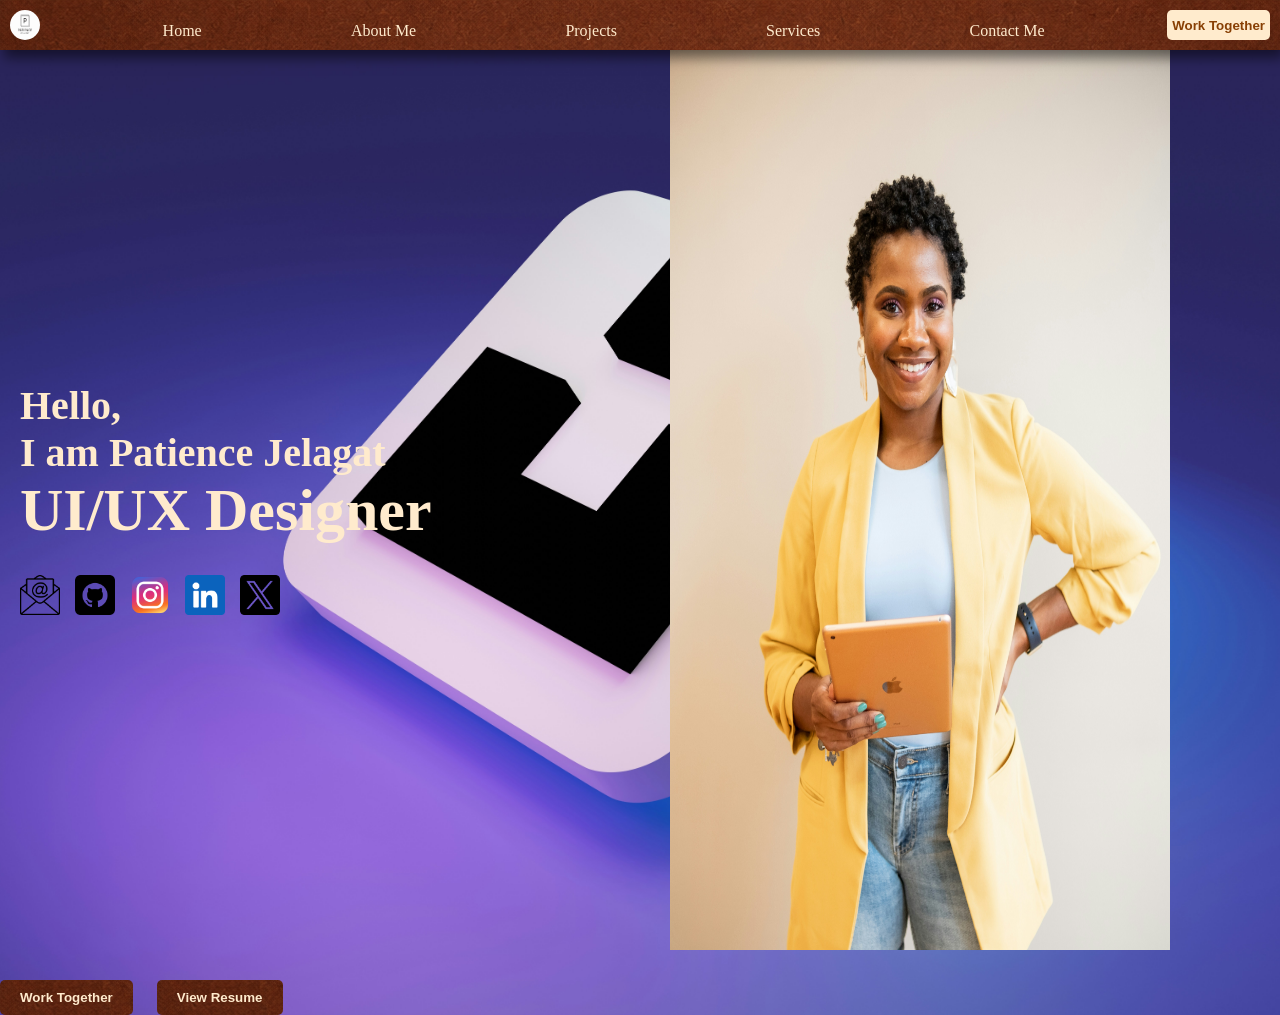
==== index.html @ 7d123daa "A project redo with better structure- you live you learn" ====
<!DOCTYPE html>
<html lang="en">
<head>
    <meta charset="UTF-8">
    <meta name="viewport" content="width=device-width, initial-scale=1.0">
    <title>Digital Creator-Portfolio Template </title>
    <link rel="stylesheet" href="style.css">
    <link rel="icon" href="/git.ignore/images/inspos/logo.png">
</head>
<body>
    
    <div class="container">
<!--Just the nav-bar contents-->
        <nav>

            <img src="/git.ignore/images/inspos/logo.png" alt="">

            <div class="navLinks">
                
                <a href="index.html">Home</a>
                <a href="about.html">About Me</a>
                <a href="projects.html">Projects</a>
                <a href="services.html">Services</a>
                <a href="contact.html">Contact Me</a>
                
            </div>

            <button>Work Together</button>


        </nav>

<!--Contains the Homepage contents-->

        <div class="intro">

            <div class="homeImage">

            <img src="/git.ignore/images/inspos/alex-starnes-PK_t0Lrh7MM-unsplash.jpg" alt="">

            </div>

            <section id="summary">

                <div class="text">
                   <p>Hello,</p>
                   <p>I am <span>Patience Jelagat</span></p>
                   <h1>UI/UX Designer</h1>
                </div>

                <div class="mediaLinks">
                    <a href=""><img src="/git.ignore/images/icons/email.png" alt=""></a>
                    <a href=""><img src="/git.ignore/images/icons/github.png" alt=""></a>
                    <a href=""><img src="/git.ignore/images/icons/instagram (1).png" alt=""></a>
                    <a href=""><img src="/git.ignore/images/icons/linkedin.png" alt=""></a>
                    <a href=""><img src="/git.ignore/images/icons/twitter.png" alt=""></a>
                </div>

            </section>

        </div>
                <div class="buttons">
                    <button>Work Together</button>
                    <button>View Resume</button>
                </div>










    </div>


    <script src="script.js"></script>
</body>
</html>
---- style.css ----
*{
    padding: 0;
    margin: 0;
    box-sizing: border-box;
}
body{
    background: url(/git.ignore/images/inspos/muhammad-asyfaul-_eqdJnXZz1I-unsplash.jpg);
    background-size: cover;
    background-position: center;
}
/* NAV BAR */
nav img{
    height: 30px;
    width: 30px;
    border-radius: 50px;
    font-family: Georgia, 'Times New Roman', Times, serif;
}

nav{
    background: url(/git.ignore/images/inspos/Textured\ brown\ background.png);
    display: flex;
    padding: 10px;
    justify-content: space-between;
    box-shadow: 4px 8px 12px  rgba(0,0,0, 0.5);
    position: sticky;
    top: 0;
    left: 0;
    width: 100%;
    z-index: 1000;
}

.navLinks{
    display: flex;
    justify-content: space-between;
    align-items: end;
    width:70%;
}

.navLinks a{
    text-decoration: none;
    color: blanchedalmond;
    transition: 0.1s;
}

.navLinks a:hover{
    text-decoration: underline;
}

.navLinks a:active{
    opacity: 0.6;
}

nav button{
    padding: 5px;
    border: none;
    border-radius: 5px;
    background-color: blanchedalmond;
    color: rgb(136, 63, 4);
    font-weight: bold;
    transition: 0.2s; 
}

nav button:hover{
    cursor: pointer;
    box-shadow: 3px 6px 10px black;
}

nav button:active{
    opacity: 0.5;
}

/* HOMEPAGE */
.mediaLinks img{
    height: 40px;
    width: 40px;
}

.intro{

   background-size: cover;
   background-position: left;
   display: flex;
   justify-content: center;
   flex-direction: row-reverse;
   min-height: 100vh;
   gap: 40px;
}

.homeImage{
    flex: 1;
}

.homeImage img{
    width: 100%;
    max-width: 500px;
    height: 100%;
    display: block;
    position: center;
}

#summary{
    flex: 1;
    padding-left: 20px;
    display: flex;
    flex-direction: column;
    justify-content: center;
    gap: 30px;

}

.text {
    font-weight: 600;
    font-size: 40px;
    color: blanchedalmond;
}

.mediaLinks{
    display: flex;
    gap: 15px;

}

.mediaLinks img:hover{
    transition: 0.3s;
    filter: drop-shadow(0 0 15px white);
}

.buttons button{
    background: url(/git.ignore/images/inspos/Textured\ brown\ background.png);
    color: blanchedalmond;
    padding: 10px 20px;
    margin-top: 30px;
    margin-right: 20px;
    border: none;
    font-weight: bold;
    border-radius: 5px;
    cursor: pointer;
    transition: 0.3s;
}

.buttons button:hover{
    color: white;
    box-shadow: 3px 6px 9px black;

}

.buttons button:active{
    opacity: 0.5;
}


/*CONTACT FORM*/
#contact{
    background: url(/git.ignore/images/inspos/Textured\ brown\ background.png);
}

#contactNav{
    box-shadow: none;
}

#contact h1{
    margin-bottom: 20px;
    text-align: center;
    color: floralwhite;
}
.options{
    display: flex;
    justify-content: center;
    gap: 60px;
    padding: 10px;
    
}
@media(max-width:500px){
    .options{
        flex-direction: column-reverse;
    }
}
.icons{
    display: flex;
    flex-direction: column;
    gap: 20px;
    color: floralwhite;
}
.icons ul li{
    list-style: none;
    margin: 10px;
    color: black;
}
.icons h2{
    text-decoration: underline;
}
.icons img{
    max-height: 40px;
    max-width: 40px;
    margin-right: 5px;
}
.icons a{
    text-decoration: none;
    color: floralwhite;
    transition: 0.3s;
}
.icons a:hover{
    text-shadow: 4px 6px 12px aliceblue;
    text-decoration: underline;

}
.icons a:active{
    transition: 0.1s;
    color: black;

}
form{
    display: flex;
    flex-direction: column;
    gap: 15px;
    background-color: blanchedalmond;
    padding: 20px;
    border-radius: 3px;
    
}
form input{
    max-width: 300px;
    padding: 8px;
    border: 1px solid black;
}
textarea{
    max-width: 350px;
    min-height: 150px ;
    padding: 5px;
}
#submitBtn{
    max-width: 60px;
    padding: 8px;
    cursor: pointer;
    color: floralwhite;
    background: url(/git.ignore/images/inspos/Textured\ brown\ background.png );
    border: none;
    border-radius: 2px;
    transition: 0.3s;
    align-self: flex-end;
}
#submitBtn:hover{
    box-shadow: 3px 5px 9px black;
}
#submitBtn:active{
    transition: 0.1s;
    opacity: 0.5;
}
input:focus,
textarea:focus{

    outline: none;

    border: 1px solid rgb(181, 92, 92);

    box-shadow: 0 0 10px rgba(181, 92, 92, 0.4);

}


/*
:root{
    --cream: blanchedalmond;
    --white: floralwhite;
    --brown: rgb(136, 63, 4);
}

section{
    padding: 80px 10%;
}

/* ABOUT PAGE CONTAINER */

#about{
    min-height: 100vh;

    background:
    linear-gradient(
        rgba(0,0,0,0.6),
        rgba(0,0,0,0.6)
    ),

    url("/git.ignore/images/inspos/muhammad-asyfaul-_eqdJnXZz1I-unsplash.jpg");

    background-size: cover;
    background-position: center;

}

/* SECTION LAYOUT */

#about section{

    background: rgba(255,255,255,0.08);

    backdrop-filter: blur(10px);

    -webkit-backdrop-filter: blur(10px);

    border: 1px solid rgba(255,255,255,0.15);

    border-radius: 20px;

    padding: 40px;

    box-shadow: 0 8px 25px rgba(0,0,0,0.25);

    transition:
    transform 0.35s ease,
    box-shadow 0.35s ease;

    color: floralwhite;

    flex: 1;
}

/* HOVER EFFECT */

#about section:hover{

    transform: translateY(-12px);

    box-shadow:
    0 15px 35px rgba(0,0,0,0.45);

}

/* ABOUT PAGE LAYOUT */

.aboutSections{
    padding: 40px;

    display: flex;

    gap: 30px;

    align-items: stretch;

    margin-top: 60px;

}

/* HERO SECTION */

.aboutHero{

    display: flex;

    flex-direction: column;

    justify-content: center;
}

.aboutHero h1{

    font-size: 3.5rem;

    margin-bottom: 20px;

    text-align: left;
}

.aboutHero p{

    line-height: 1.8;

    margin-bottom: 20px;

    color: rgba(255,255,255,0.85);
}

/* BUTTONS */

.aboutBtns{

    display: flex;

    gap: 15px;

    flex-wrap: wrap;
}

.aboutBtns button{

    padding: 12px 20px;

    border: none;

    border-radius: 8px;

    cursor: pointer;

    background-color: blanchedalmond;

    color: rgb(136, 63, 4);

    font-weight: bold;

    transition: 0.3s;
}

.aboutBtns button:hover{

    transform: scale(1.05);

    box-shadow: 0 8px 20px rgba(0,0,0,0.4);
}

/* JOURNEY */

.journey h2,
.skillsSection h2{

    margin-bottom: 25px;

    font-size: 2rem;
}

.journey p{

    line-height: 1.8;

    margin-bottom: 15px;

    color: rgba(255,255,255,0.85);
}

/* SKILLS */

.skillsGrid{

    display: grid;

    grid-template-columns:
    repeat(auto-fit,minmax(140px,1fr));

    gap: 20px;
}

.skillCard{

    background: rgba(255,255,255,0.12);

    border: 1px solid rgba(255,255,255,0.15);

    padding: 20px;

    border-radius: 15px;

    text-align: center;

    font-weight: bold;

    transition:
    transform 0.3s ease,
    box-shadow 0.3s ease;

    color: floralwhite;
}

.skillCard:hover{

    transform: translateY(-8px);

    box-shadow:
    0 10px 25px rgba(0,0,0,0.4);

}

/* RESPONSIVE */

@media(max-width:950px){

    .aboutSections{

        flex-direction: column;
    }

    .aboutHero h1{

        font-size: 2.8rem;
    }

}
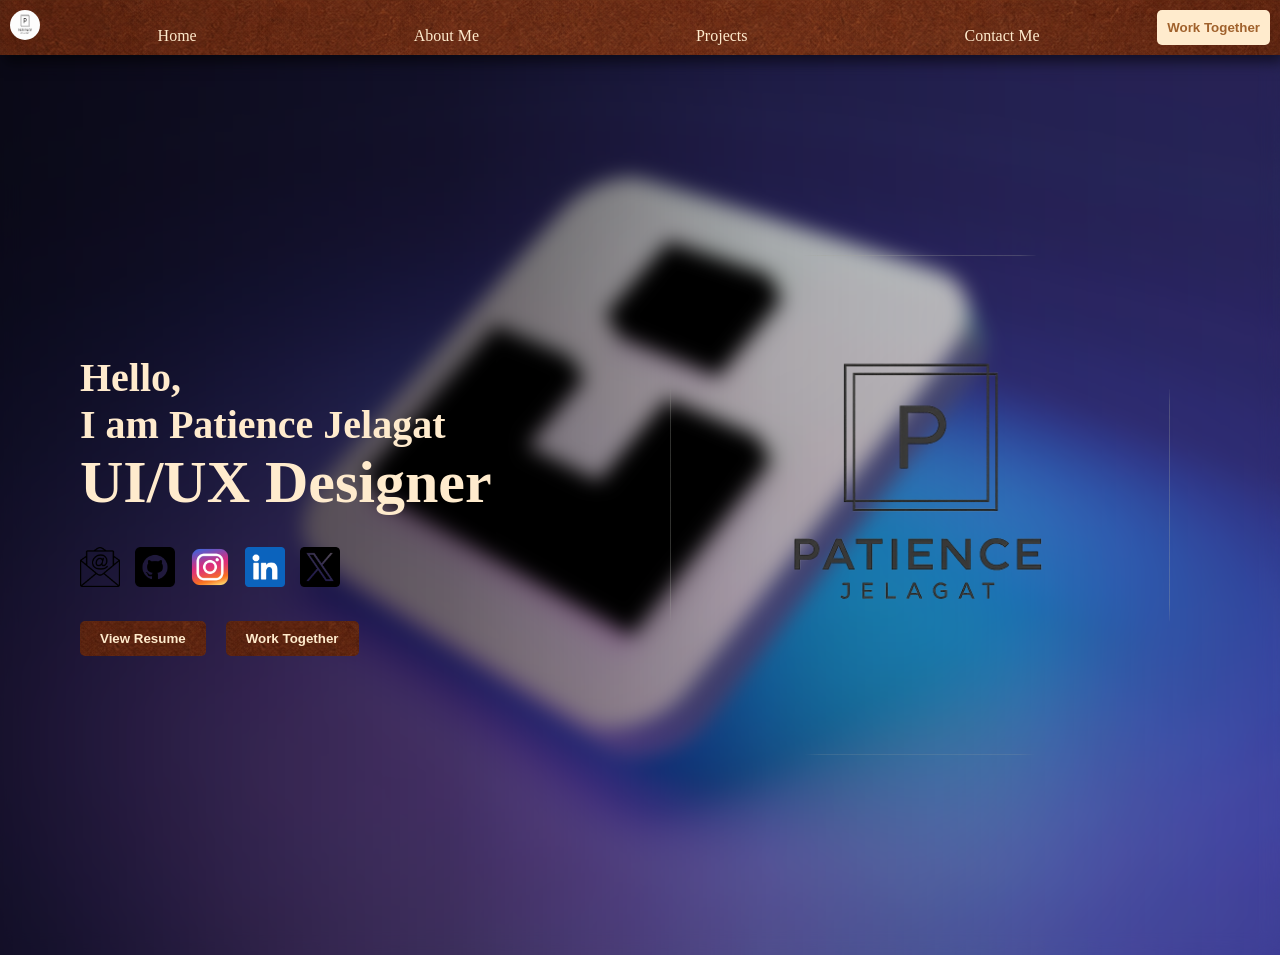
==== commit 2a5753b0: "Complete styling of all sections" ====
--- a/index.html
+++ b/index.html
@@ -20,7 +20,6 @@
                 <a href="index.html">Home</a>
                 <a href="about.html">About Me</a>
                 <a href="projects.html">Projects</a>
-                <a href="services.html">Services</a>
                 <a href="contact.html">Contact Me</a>
                 
             </div>
@@ -29,14 +28,15 @@
 
 
         </nav>
+     
+      <main>
 
-<!--Contains the Homepage contents-->
 
         <div class="intro">
 
             <div class="homeImage">
 
-            <img src="/git.ignore/images/inspos/alex-starnes-PK_t0Lrh7MM-unsplash.jpg" alt="">
+            <img src="/git.ignore/images/inspos/watermark.png" alt="">
 
             </div>
 
@@ -49,20 +49,21 @@
                 </div>
 
                 <div class="mediaLinks">
+                    
                     <a href=""><img src="/git.ignore/images/icons/email.png" alt=""></a>
                     <a href=""><img src="/git.ignore/images/icons/github.png" alt=""></a>
                     <a href=""><img src="/git.ignore/images/icons/instagram (1).png" alt=""></a>
                     <a href=""><img src="/git.ignore/images/icons/linkedin.png" alt=""></a>
                     <a href=""><img src="/git.ignore/images/icons/twitter.png" alt=""></a>
                 </div>
-
+                <div class="buttons">
+                    <button id="view">View Resume</button>
+                    <button>Work Together</button>
+                </div>
             </section>
 
         </div>
-                <div class="buttons">
-                    <button>Work Together</button>
-                    <button>View Resume</button>
-                </div>
+
 
 
 
@@ -76,6 +77,7 @@
     </div>
 
 
-    <script src="script.js"></script>
+    <script src="/JS/script.js"></script>
+    <script src="JS/form.js"></script>
 </body>
 </html>
--- a/style.css
+++ b/style.css
@@ -51,23 +51,26 @@
 }
 
 nav button{
-    padding: 5px;
+    padding: 10px;
     border: none;
     border-radius: 5px;
     background-color: blanchedalmond;
-    color: rgb(136, 63, 4);
+    color:  rgba(136, 63, 4, 0.8);
     font-weight: bold;
-    transition: 0.2s; 
+    transition: 0.2s;
+    cursor: pointer; 
 }
 
 nav button:hover{
-    cursor: pointer;
+    transform: translateY(-5px);
     box-shadow: 3px 6px 10px black;
+    color: rgb(136, 63, 4) ;
 }
 
 nav button:active{
     opacity: 0.5;
 }
+
 
 /* HOMEPAGE */
 .mediaLinks img{
@@ -81,9 +84,22 @@
    background-position: left;
    display: flex;
    justify-content: center;
+   align-items: center;
    flex-direction: row-reverse;
    min-height: 100vh;
    gap: 40px;
+   padding: 60px;
+   overflow: hidden;
+   background: linear-gradient(
+    to left,
+        rgba(0,0,0, 0.05) 0%,
+        rgba(0,0,0, 0.12) 20%,
+        rgba(0,0,0, 0.25) 40%,
+        rgba(0,0, 0, 0.55) 65%,
+        rgba(0,0,0, 0.75) 100%
+   );
+   backdrop-filter: blur(10px);
+   -webkit-backdrop-filter: blur(10px);
 }
 
 .homeImage{
@@ -93,9 +109,10 @@
 .homeImage img{
     width: 100%;
     max-width: 500px;
-    height: 100%;
+    height: auto;
     display: block;
-    position: center;
+    object-fit: fill;
+    border-radius: 150px;
 }
 
 #summary{
@@ -125,11 +142,14 @@
     filter: drop-shadow(0 0 15px white);
 }
 
+.buttons{
+    display: flex;
+}
+
 .buttons button{
     background: url(/git.ignore/images/inspos/Textured\ brown\ background.png);
     color: blanchedalmond;
     padding: 10px 20px;
-    margin-top: 30px;
     margin-right: 20px;
     border: none;
     font-weight: bold;
@@ -138,8 +158,10 @@
     transition: 0.3s;
 }
 
+
 .buttons button:hover{
     color: white;
+    transform: translateY(-5px);
     box-shadow: 3px 6px 9px black;
 
 }
@@ -151,7 +173,7 @@
 
 /*CONTACT FORM*/
 #contact{
-    background: url(/git.ignore/images/inspos/Textured\ brown\ background.png);
+    background-image: url(/git.ignore/images/inspos/Textured\ brown\ background.png);
 }
 
 #contactNav{
@@ -216,6 +238,7 @@
     background-color: blanchedalmond;
     padding: 20px;
     border-radius: 3px;
+    box-shadow: 4px 8px 16px;
     
 }
 form input{
@@ -258,16 +281,13 @@
 }
 
 
-/*
+
 :root{
     --cream: blanchedalmond;
     --white: floralwhite;
     --brown: rgb(136, 63, 4);
 }
 
-section{
-    padding: 80px 10%;
-}
 
 /* ABOUT PAGE CONTAINER */
 
@@ -390,9 +410,9 @@
 
     cursor: pointer;
 
-    background-color: blanchedalmond;
-
-    color: rgb(136, 63, 4);
+    background: url(/git.ignore/images/inspos/Textured\ brown\ background.png);
+
+    color: blanchedalmond;
 
     font-weight: bold;
 
@@ -401,9 +421,8 @@
 
 .aboutBtns button:hover{
 
-    transform: scale(1.05);
-
-    box-shadow: 0 8px 20px rgba(0,0,0,0.4);
+    
+    box-shadow: 0 8px 20px black;
 }
 
 /* JOURNEY */
@@ -482,3 +501,198 @@
     }
 
 }
+
+/* PROJECTS PAGE */
+
+#projectsPage{
+
+    min-height: 100vh;
+
+    padding: 140px 60px 60px;
+
+    background:
+
+    linear-gradient(
+        rgba(0,0,0,0.7),
+        rgba(0,0,0,0.7)
+    ),
+
+    url("/git.ignore/images/inspos/muhammad-asyfaul-_eqdJnXZz1I-unsplash.jpg");
+
+    background-size: cover;
+
+    background-position: center;
+}
+
+/* TITLE */
+
+.projectsTitle{
+
+    color: floralwhite;
+
+    font-size: 4rem;
+
+    margin-bottom: 60px;
+
+    text-align: center;
+}
+
+/* PROJECT GRID */
+
+.projectsContainer{
+
+    display: grid;
+
+    grid-template-columns:
+    repeat(auto-fit,minmax(320px,1fr));
+
+    gap: 40px;
+}
+
+/* GLASS CARDS */
+
+.projectCard{
+
+    background: rgba(255,255,255,0.08);
+
+    backdrop-filter: blur(10px);
+
+    -webkit-backdrop-filter: blur(10px);
+
+    border: 1px solid rgba(255,255,255,0.15);
+
+    border-radius: 25px;
+
+    overflow: hidden;
+
+    box-shadow:
+    0 8px 25px rgba(0,0,0,0.3);
+
+    transition:
+    transform 0.35s ease,
+    box-shadow 0.35s ease;
+}
+
+/* HOVER EFFECT */
+
+.projectCard:hover{
+
+    transform: translateY(-12px);
+
+    box-shadow:
+    0 18px 40px rgba(0,0,0,0.5);
+}
+
+/* IMAGES */
+
+.projectCard img{
+
+    width: 100%;
+
+    height: 240px;
+
+    object-fit: cover;
+}
+
+/* CONTENT */
+
+.projectInfo{
+
+    padding: 30px;
+
+    color: floralwhite;
+}
+
+.projectInfo h2{
+
+    margin-bottom: 20px;
+
+    font-size: 2rem;
+}
+
+.projectInfo p{
+
+    line-height: 1.8;
+
+    margin-bottom: 25px;
+
+    color: rgba(255,255,255,0.85);
+}
+
+/* TECH STACK */
+
+.stack{
+
+    display: flex;
+
+    flex-wrap: wrap;
+
+    gap: 10px;
+
+    margin-bottom: 25px;
+}
+
+.stack span{
+
+    background: rgba(255,255,255,0.12);
+
+    border: 1px solid rgba(255,255,255,0.15);
+
+    padding: 8px 14px;
+
+    border-radius: 30px;
+
+    font-size: 14px;
+}
+
+/* BUTTONS */
+
+.projectBtns{
+
+    display: flex;
+
+    gap: 15px;
+
+    flex-wrap: wrap;
+}
+
+.projectBtns a{
+
+    text-decoration: none;
+
+    padding: 10px 20px;
+
+    border-radius: 10px;
+
+    background: url(/git.ignore/images/inspos/Textured\ brown\ background.png);
+
+    color: blanchedalmond;
+
+    font-weight: bold;
+    box-shadow:
+    0 10px 20px rgba(0,0,0,0.35);
+
+    transition:
+    transform 0.3s ease,
+    box-shadow 0.3s ease;
+}
+
+.projectBtns a:hover{
+
+    box-shadow: 5px 10px 20px black;
+}
+
+/* MOBILE */
+
+@media(max-width:768px){
+
+    #projectsPage{
+
+        padding: 120px 20px 40px;
+    }
+
+    .projectsTitle{
+
+        font-size: 3rem;
+    }
+}
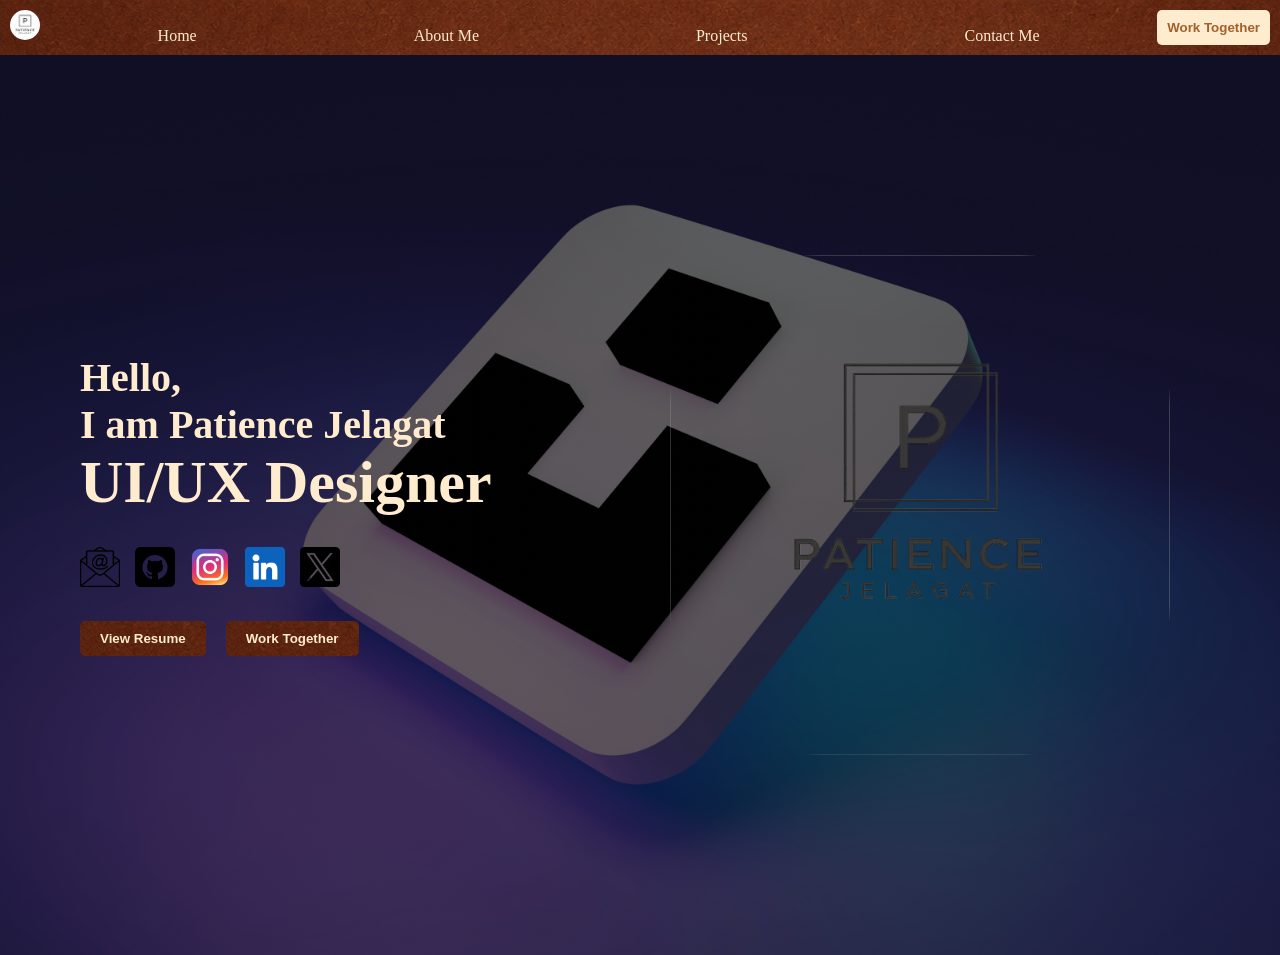
==== commit 1c5ec196: "Better structure for deployment" ====
--- a/index.html
+++ b/index.html
@@ -4,8 +4,8 @@
     <meta charset="UTF-8">
     <meta name="viewport" content="width=device-width, initial-scale=1.0">
     <title>Digital Creator-Portfolio Template </title>
-    <link rel="stylesheet" href="style.css">
-    <link rel="icon" href="/git.ignore/images/inspos/logo.png">
+    <link rel="stylesheet" href="/css/style.css">
+    <link rel="icon" href="/images/inspos/logo.png">
 </head>
 <body>
     
@@ -13,30 +13,39 @@
 <!--Just the nav-bar contents-->
         <nav>
 
-            <img src="/git.ignore/images/inspos/logo.png" alt="">
+            <div class="navImage"></div>
+            <button class="menuBtn">&#9776;</button>
 
             <div class="navLinks">
                 
-                <a href="index.html">Home</a>
-                <a href="about.html">About Me</a>
-                <a href="projects.html">Projects</a>
-                <a href="contact.html">Contact Me</a>
+                <a href="#home" class="navLink active">Home</a>
+                <a href="#aboutMe" id="hide" class="navLink">About Me</a>
+                <a href="#projectsPage" id="hide" class="navLink">Projects</a>
+                <a href="#contact" class="navLink">Contact Me</a>
+
+                <div class="underline"></div>
                 
             </div>
 
-            <button>Work Together</button>
+            <button id="work">Work Together</button>
 
 
         </nav>
      
-      <main>
-
-
-        <div class="intro">
+
+<!--HOMEPAGE SECTION-->
+
+
+
+
+         <div class="page activePage">
+
+
+        <div id="home" class="pageContent showContent">
 
             <div class="homeImage">
 
-            <img src="/git.ignore/images/inspos/watermark.png" alt="">
+              <img src="/images/inspos/watermark.png" alt="">
 
             </div>
 
@@ -50,11 +59,11 @@
 
                 <div class="mediaLinks">
                     
-                    <a href=""><img src="/git.ignore/images/icons/email.png" alt=""></a>
-                    <a href=""><img src="/git.ignore/images/icons/github.png" alt=""></a>
-                    <a href=""><img src="/git.ignore/images/icons/instagram (1).png" alt=""></a>
-                    <a href=""><img src="/git.ignore/images/icons/linkedin.png" alt=""></a>
-                    <a href=""><img src="/git.ignore/images/icons/twitter.png" alt=""></a>
+                    <a target="_blank" href="mailto:patiencejelagatt@gmail.com"><img src="/images/icons/email.png" alt=""></a>
+                    <a target="_blank" href="https://github.com/P-Jelagat"><img src="/images/icons/github.png" alt=""></a>
+                    <a target="_blank" href="https://www.instagram.com/patience.jelagat"><img src="/images/icons/instagram (1).png" alt=""></a>
+                    <a target="_blank" href="https://www.linkedin.com/in/patience-jelagat-5632aa348/"><img src="/images/icons/linkedin.png" alt=""></a>
+                    <a target="_blank" href="https://x.com/PJelagat617"><img src="/images/icons/twitter.png" alt=""></a>
                 </div>
                 <div class="buttons">
                     <button id="view">View Resume</button>
@@ -65,19 +74,320 @@
         </div>
 
 
-
-
-
-
-
-
-
-
+         </div>
+
+
+
+
+<!--ABOUT ME SECTION-->
+<div class="page">
+
+
+<div  id="aboutMe" class="pageContent">
+
+    <!-- HERO -->
+
+    <section class="aboutHero">
+
+        <div class="aboutText">
+
+            <h1>About Me</h1>
+
+            <p>
+                I am a UI/UX designer and frontend developer passionate about
+                creating modern, responsive and visually engaging digital
+                experiences.
+            </p>
+
+            <p>
+                I enjoy building websites that combine clean design,
+                accessibility and functionality.
+            </p>
+
+            <div class="aboutBtns">
+                <button>View Resume</button>
+                <button>Contact Me</button>
+            </div>
+
+        </div>
+
+    </section>
+
+    <!-- JOURNEY -->
+
+    <section class="journey">
+
+        <h2>My Journey</h2>
+
+        <p>
+            My journey into design and development started from a curiosity
+            about how websites are built and how great interfaces make users
+            feel.
+        </p>
+
+        <p>
+            Over time, I developed skills in frontend development,
+            responsive design and user-centered experiences.
+        </p>
+
+    </section>
+
+    <!-- SKILLS -->
+
+    <section class="skillsSection" >
+
+        <h2>Skills</h2>
+
+        <div class="skillsGrid">
+
+            <div class="skillCard">HTML5</div>
+            <div class="skillCard">CSS3</div>
+            <div class="skillCard">JavaScript</div>
+            <div class="skillCard">Responsive Design</div>
+            <div class="skillCard">UI/UX Design</div>
+            <div class="skillCard">Git & GitHub</div>
+
+        </div>
+
+    </section>
+
+</div>
+
+
+
+</div>
+
+
+
+<!--PROJECTS SECTION-->
+
+       <div class="page">
+
+
+    <div id="projectsPage" class="pageContent">
+
+        <h1 class="projectsTitle">
+            My Projects
+        </h1>
+
+        <div class="projectsContainer">
+
+            <!-- PROJECT CARD -->
+
+            <section class="projectCard">
+
+                <img
+                src="/images/inspos/muhammad-asyfaul-_eqdJnXZz1I-unsplash.jpg"
+                alt="">
+
+                <div class="projectInfo">
+
+                    <h2>Portfolio Website</h2>
+
+                    <p>
+                        A modern responsive portfolio
+                        website focused on elegant
+                        layouts and smooth user
+                        experience.
+                    </p>
+
+                    <div class="stack">
+
+                        <span>HTML</span>
+
+                        <span>CSS</span>
+
+                        <span>JavaScript</span>
+
+                    </div>
+
+                    <div class="projectBtns">
+
+                        <a href="">
+                            Live Demo
+                        </a>
+
+                        <a href="">
+                            GitHub
+                        </a>
+
+                    </div>
+
+                </div>
+
+            </section>
+
+            <!-- SECOND PROJECT -->
+
+            <section class="projectCard" >
+
+                <img
+                src="/images/inspos/Textured brown background.png"
+                alt="">
+
+                <div class="projectInfo">
+
+                    <h2>Business Landing Page</h2>
+
+                    <p>
+                        Responsive landing page
+                        designed with strong visual
+                        hierarchy and clean layout
+                        systems.
+                    </p>
+
+                    <div class="stack">
+
+                        <span>HTML</span>
+
+                        <span>CSS</span>
+
+                    </div>
+
+                    <div class="projectBtns">
+
+                        <a href="">
+                            Live Demo
+                        </a>
+
+                        <a href="">
+                            GitHub
+                        </a>
+
+                    </div>
+
+                </div>
+
+            </section>
+
+            <!-- THIRD PROJECT -->
+
+            <section class="projectCard">
+
+                <img
+                src="/images/inspos/muhammad-asyfaul-_eqdJnXZz1I-unsplash.jpg"
+                alt="">
+
+                <div class="projectInfo">
+
+                    <h2>UI Concept Project</h2>
+
+                    <p>
+                        Experimental interface concept
+                        exploring typography,
+                        spacing and cinematic
+                        aesthetics.
+                    </p>
+
+                    <div class="stack">
+
+                        <span>UI/UX</span>
+
+                        <span>Design</span>
+
+                    </div>
+
+                    <div class="projectBtns">
+
+                        <a href="">
+                            View Project
+                        </a>
+
+                    </div>
+
+                </div>
+
+            </section>
+
+        </div>
 
     </div>
 
 
-    <script src="/JS/script.js"></script>
-    <script src="JS/form.js"></script>
+       </div>
+
+
+
+
+
+
+<!--CONTACT ME SECTION-->
+
+     <div class="page">
+
+
+    <section id="contact" class="pageContent">
+
+                <h1>Contact Me:</h1>
+
+        <div class="options">
+
+
+            <div class="icons">
+
+                      <h2>My Socials</h2>
+             <ul>
+                <li>
+                    <a href="mailto:patiencejelagatt@gmail.com" target="_blank"><img src="/images/icons/email.png" alt="">Email </a>
+             </li>
+
+                <li><a href="https://x.com/PJelagat617" target="_blank"><img src="/images/icons/twitter.png" alt="">X </a></li>
+
+                <li><a href="https://www.instagram.com/patience.jelagat" target="_blank"><img src="/images/icons/instagram (1).png" alt="">Instagram </a></li>
+
+                <li><a href="https://www.linkedin.com/in/patience-jelagat-5632aa348/" target="_blank"><img src="/images/icons/linkedin.png" alt="">LinkedIn </a></li>
+
+                <li><a href="https://github.com/P-Jelagat" target="_blank"> <img src="/images/icons/github.png" alt="">GitHub</a></li>
+
+             </ul>
+                
+            </div>
+
+
+
+         <form>
+            <label for="name">Please give your name/business name:</label>
+            <input type="text" placeholder="e.g 'Pala Lume'" required name="" id="name">
+
+            <label for="email">Please enter your email:</label>
+            <input type="email" name="email"  placeholder="e.g 'palalume@gmail.com'" required id="email">
+
+            <label for="textarea">What service do you need?</label>
+            <textarea name="textarea" id="textarea" maxlength="500" placeholder="Describe the type of website, features, colors, or functionality you want." required></textarea>
+             <p>Character count:<span id="count">0</span>/500</p>
+            
+             <button id="submitBtn">Submit
+             </button>
+         </form>
+
+
+        </div>
+
+    </section>
+
+
+     </div>
+
+
+
+    </div>
+    
+
+     <script src="/js/script.js"></script>
+    <script src="/js/form.js"></script>
+
+
+
+
+
+
+
+
+
+
+
+    </div>
+
+
 </body>
 </html>
--- a/css/style.css
+++ b/css/style.css
@@ -0,0 +1,816 @@
+*{
+    padding: 0;
+    margin: 0;
+    box-sizing: border-box;
+}
+body{
+    background: url(/images/inspos/muhammad-asyfaul-_eqdJnXZz1I-unsplash.jpg);
+    background-size: cover;
+    background-position: center;
+}
+/* NAV BAR */
+.navImage{
+    background: url(/images/inspos/logo.png);
+    background-size:cover ;
+    background-position: center;
+    height: 30px;
+    width: 30px;
+    border-radius: 150px;
+    font-family: Georgia, 'Times New Roman', Times, serif;
+}
+
+nav{
+    background: url(/images/inspos/Textured\ brown\ background.png);
+    display: flex;
+    padding: 10px;
+    justify-content: space-between;
+    position: sticky;
+    top: 0;
+    left: 0;
+    width: 100%;
+    z-index: 1000;
+}
+
+.navLinks{
+    display: flex;
+    position: relative;
+    justify-content: space-between;
+    align-items: end;
+    width:70%;
+}
+
+.navLink{
+    position: relative;
+    text-decoration: none;
+    color: blanchedalmond;
+    transition: 0.1s;
+}
+
+.navLink:hover{
+    color: white;
+}
+
+.navLink:active{
+    opacity: 0.6;
+}
+
+#work{
+    padding: 10px;
+    border: none;
+    border-radius: 5px;
+    background-color: blanchedalmond;
+    color:  rgba(136, 63, 4, 0.8);
+    font-weight: bold;
+    transition: 0.2s;
+    cursor: pointer; 
+}
+
+#work:hover{
+    transform: translateY(-5px);
+    box-shadow: 3px 6px 10px black;
+    color: rgb(136, 63, 4) ;
+}
+
+#work:active{
+    opacity: 0.5;
+}
+
+.menuBtn{
+    background: none;
+    border: none;
+    font-size: 1.5rem;
+    font-weight: bold;
+    color: floralwhite;
+    display: none;
+}
+
+
+/* STYLING THE UNDERLINE */
+.underline{
+    position: absolute;
+    height: 3px;
+    width: 0px;
+    background-color: blanchedalmond;
+    border-radius: 10px;
+    transition: 0.4s ease;
+}
+
+
+/* HOMEPAGE */
+.mediaLinks img{
+    height: 40px;
+    width: 40px;
+}
+
+#home{
+   display: flex;
+   justify-content: center;
+   align-items: center;
+   flex-direction: row-reverse;
+   min-height: 100vh;
+   gap: 40px;
+   padding: 60px;
+   overflow: hidden;
+   background:
+    linear-gradient(
+        rgba(0,0,0,0.6),
+        rgba(0,0,0,0.6)
+    ),
+
+    url("/images/inspos/muhammad-asyfaul-_eqdJnXZz1I-unsplash.jpg");
+
+    background-size: cover;
+    background-position: left;
+
+}
+
+.homeImage{
+    flex: 1;
+}
+
+.homeImage img{
+    width: 100%;
+    max-width: 500px;
+    height: auto;
+    display: block;
+    object-fit: fill;
+    border-radius: 150px;
+}
+
+#summary{
+    flex: 1;
+    padding-left: 20px;
+    display: flex;
+    flex-direction: column;
+    justify-content: center;
+    gap: 30px;
+
+}
+
+.text {
+    font-weight: 600;
+    font-size: 40px;
+    color: blanchedalmond;
+}
+
+.mediaLinks{
+    display: flex;
+    gap: 15px;
+
+}
+
+.mediaLinks img:hover{
+    transition: 0.3s;
+    filter: drop-shadow(0 0 15px white);
+}
+
+.buttons{
+    display: flex;
+}
+
+.buttons button{
+    background: url(/images/inspos/Textured\ brown\ background.png);
+    color: blanchedalmond;
+    padding: 10px 20px;
+    margin-right: 20px;
+    border: none;
+    font-weight: bold;
+    border-radius: 5px;
+    cursor: pointer;
+    transition: 0.3s;
+}
+
+
+.buttons button:hover{
+    color: white;
+    transform: translateY(-5px);
+    box-shadow: 3px 6px 9px black;
+
+}
+
+.buttons button:active{
+    opacity: 0.5;
+}
+
+
+:root{
+    --cream: blanchedalmond;
+    --white: floralwhite;
+    --brown: rgb(136, 63, 4);
+}
+
+
+/* ABOUT PAGE CONTAINER */
+
+#aboutMe{
+    min-height: 100vh;
+
+    background:
+    linear-gradient(
+        rgba(0,0,0,0.6),
+        rgba(0,0,0,0.6)
+    ),
+
+    url("/images/inspos/muhammad-asyfaul-_eqdJnXZz1I-unsplash.jpg");
+
+    background-size: cover;
+    background-position: center;
+    padding: 40px;
+
+    display: flex;
+
+    gap: 30px;
+
+    align-items: stretch;
+
+
+}
+
+/* SECTION LAYOUT */
+
+#aboutMe section{
+
+    background: rgba(255,255,255,0.08);
+
+    backdrop-filter: blur(10px);
+
+    -webkit-backdrop-filter: blur(10px);
+
+    border: 1px solid rgba(255,255,255,0.15);
+
+    border-radius: 20px;
+
+    padding: 40px;
+
+    box-shadow: 0 8px 25px rgba(0,0,0,0.25);
+
+    transition:
+    transform 0.35s ease,
+    box-shadow 0.35s ease;
+
+    color: floralwhite;
+
+    flex: 1;
+}
+
+/* HOVER EFFECT */
+
+#aboutMe section:hover{
+
+    transform: translateY(-12px);
+
+    box-shadow:
+    0 15px 35px rgba(0,0,0,0.45);
+
+}
+
+
+/* HERO SECTION */
+
+.aboutHero{
+
+    display: flex;
+
+    flex-direction: column;
+
+    justify-content: center;
+}
+
+.aboutHero h1{
+
+    font-size: 3.5rem;
+
+    margin-bottom: 20px;
+
+    text-align: left;
+}
+
+.aboutHero p{
+
+    line-height: 1.8;
+
+    margin-bottom: 20px;
+
+    color: rgba(255,255,255,0.85);
+}
+
+/* BUTTONS */
+
+.aboutBtns{
+
+    display: flex;
+
+    gap: 15px;
+
+    flex-wrap: wrap;
+}
+
+.aboutBtns button{
+
+    padding: 12px 20px;
+
+    border: none;
+
+    border-radius: 8px;
+
+    cursor: pointer;
+
+    background: url(/images/inspos/Textured\ brown\ background.png);
+
+    color: blanchedalmond;
+
+    font-weight: bold;
+
+    transition: 0.3s;
+}
+
+.aboutBtns button:hover{
+
+    color: white;
+    box-shadow: 0 8px 20px black;
+}
+
+/* JOURNEY */
+
+.journey h2,
+.skillsSection h2{
+
+    margin-bottom: 25px;
+
+    font-size: 2rem;
+}
+
+.journey p{
+
+    line-height: 1.8;
+
+    margin-bottom: 15px;
+
+    color: rgba(255,255,255,0.85);
+}
+
+/* SKILLS */
+
+.skillsGrid{
+
+    display: grid;
+
+    grid-template-columns:
+    repeat(auto-fit,minmax(140px,1fr));
+
+    gap: 20px;
+}
+
+.skillCard{
+
+    background: rgba(255,255,255,0.12);
+
+    border: 1px solid rgba(255,255,255,0.15);
+
+    padding: 20px;
+
+    border-radius: 15px;
+
+    text-align: center;
+
+    font-weight: bold;
+
+    transition:
+    transform 0.3s ease,
+    box-shadow 0.3s ease;
+
+    color: floralwhite;
+}
+
+.skillCard:hover{
+
+    transform: translateY(-8px);
+
+    box-shadow:
+    0 10px 25px rgba(0,0,0,0.4);
+
+}
+
+/* RESPONSIVE */
+
+@media(max-width:950px){
+
+    #aboutMe{
+
+        flex-direction: column;
+    }
+
+    .aboutHero h1{
+
+        font-size: 2.8rem;
+    }
+
+}
+
+/* PROJECTS PAGE */
+
+#projectsPage{
+
+    min-height: 100vh;
+
+    padding: 140px 60px 60px;
+
+    background:
+
+    linear-gradient(
+        rgba(0,0,0,0.7),
+        rgba(0,0,0,0.7)
+    ),
+
+    url("/images/inspos/muhammad-asyfaul-_eqdJnXZz1I-unsplash.jpg");
+
+    background-size: cover;
+
+    background-position: center;
+}
+
+/* TITLE */
+
+.projectsTitle{
+
+    color: floralwhite;
+
+    font-size: 4rem;
+
+    margin-bottom: 60px;
+
+    text-align: center;
+}
+
+/* PROJECT GRID */
+
+.projectsContainer{
+
+    display: grid;
+
+    grid-template-columns:
+    repeat(auto-fit,minmax(320px,1fr));
+
+    gap: 40px;
+}
+
+/* GLASS CARDS */
+
+.projectCard{
+
+    background: rgba(255,255,255,0.08);
+
+    backdrop-filter: blur(10px);
+
+    -webkit-backdrop-filter: blur(10px);
+
+    border: 1px solid rgba(255,255,255,0.15);
+
+    border-radius: 25px;
+
+    overflow: hidden;
+
+    box-shadow:
+    0 8px 25px rgba(0,0,0,0.3);
+
+    transition:
+    transform 0.35s ease,
+    box-shadow 0.35s ease;
+}
+
+/* HOVER EFFECT */
+
+.projectCard:hover{
+
+    transform: translateY(-12px);
+
+    box-shadow:
+    0 18px 40px rgba(0,0,0,0.5);
+}
+
+/* IMAGES */
+
+.projectCard img{
+
+    width: 100%;
+
+    height: 240px;
+
+    object-fit: cover;
+}
+
+/* CONTENT */
+
+.projectInfo{
+
+    padding: 30px;
+
+    color: floralwhite;
+}
+
+.projectInfo h2{
+
+    margin-bottom: 20px;
+
+    font-size: 2rem;
+}
+
+.projectInfo p{
+
+    line-height: 1.8;
+
+    margin-bottom: 25px;
+
+    color: rgba(255,255,255,0.85);
+}
+
+/* TECH STACK */
+
+.stack{
+
+    display: flex;
+
+    flex-wrap: wrap;
+
+    gap: 10px;
+
+    margin-bottom: 25px;
+}
+
+.stack span{
+
+    background: rgba(255,255,255,0.12);
+
+    border: 1px solid rgba(255,255,255,0.15);
+
+    padding: 8px 14px;
+
+    border-radius: 30px;
+
+    font-size: 14px;
+}
+
+/* BUTTONS */
+
+.projectBtns{
+
+    display: flex;
+
+    gap: 15px;
+
+    flex-wrap: wrap;
+}
+
+.projectBtns a{
+
+    text-decoration: none;
+
+    padding: 10px 20px;
+
+    border-radius: 10px;
+
+    background: url(/images/inspos/Textured\ brown\ background.png);
+
+    color: blanchedalmond;
+
+    font-weight: bold;
+    box-shadow:
+    0 10px 20px rgba(0,0,0,0.35);
+
+    transition:
+    transform 0.3s ease,
+    box-shadow 0.3s ease;
+}
+
+.projectBtns a:hover{
+
+    color: white;
+    box-shadow: 5px 10px 20px black;
+}
+
+/* MOBILE */
+
+@media(max-width:768px){
+
+    #projectsPage{
+
+        padding: 120px 20px 40px;
+    }
+
+    .projectsTitle{
+
+        font-size: 3rem;
+    }
+}
+
+
+/*CONTACT FORM*/
+#contact{
+    min-height: 100VH;
+    background-image: url(/images/inspos/Textured\ brown\ background.png);
+    padding-top: 2em;
+}
+
+#contactNav{
+    box-shadow: none;
+}
+
+#contact h1{
+    margin-bottom: 20px;
+    text-align: center;
+    color: floralwhite;
+}
+.options{
+    display: flex;
+    justify-content: center;
+    gap: 60px;
+    padding: 10px;
+    
+}
+@media(max-width:500px){
+    .options{
+        flex-direction: column-reverse;
+    }
+}
+.icons{
+    display: flex;
+    flex-direction: column;
+    gap: 20px;
+    color: floralwhite;
+}
+.icons ul li{
+    list-style: none;
+    margin: 10px;
+    color: black;
+}
+.icons h2{
+    text-decoration: underline;
+}
+.icons img{
+    max-height: 40px;
+    max-width: 40px;
+    margin-right: 5px;
+}
+.icons a{
+    text-decoration: none;
+    color: floralwhite;
+    transition: 0.3s;
+}
+.icons a:hover{
+    text-shadow: 4px 6px 12px aliceblue;
+    text-decoration: underline;
+
+}
+.icons a:active{
+    transition: 0.1s;
+    color: black;
+
+}
+form{
+    display: flex;
+    flex-direction: column;
+    gap: 15px;
+    background-color: blanchedalmond;
+    padding: 20px;
+    border-radius: 3px;
+    box-shadow: 4px 8px 16px;
+    
+}
+form input{
+    max-width: 300px;
+    padding: 8px;
+    border: 1px solid black;
+}
+textarea{
+    max-width: 350px;
+    min-height: 150px ;
+    padding: 5px;
+}
+#submitBtn{
+    max-width: 60px;
+    padding: 8px;
+    cursor: pointer;
+    color: floralwhite;
+    background: url(/images/inspos/Textured\ brown\ background.png );
+    border: none;
+    border-radius: 2px;
+    transition: 0.3s;
+    align-self: flex-end;
+}
+#submitBtn:hover{
+    box-shadow: 3px 5px 9px black;
+}
+#submitBtn:active{
+    transition: 0.1s;
+    opacity: 0.5;
+}
+input:focus,
+textarea:focus{
+
+    outline: none;
+
+    border: 1px solid rgb(181, 92, 92);
+
+    box-shadow: 0 0 10px rgba(181, 92, 92, 0.4);
+
+}
+
+
+/* FOR PAGE TRANSITIONS */
+
+/* Only one page on display at time */
+.page{
+    display: none;
+    width: 100%;
+}
+
+.page.activePage{
+    display: block;
+}
+
+.pageContent{
+    opacity: 1;
+    transform: translateX(0);
+    transition: 0.7s ease;
+}
+
+/* left and right entry */
+.fromLeft{
+    transform: translateX(-120px);
+    opacity: 1;
+}
+
+.fromRight{
+    transform: translateX(120px);
+    opacity: 1;
+}
+
+/* visible state */
+.showPage{
+    transform: translateX(0);
+    opacity: 1;
+}
+
+
+
+
+
+/* STOPS MENU FROM APPEARING IN LARGER SCREENS */
+ .mobileMenu{
+    display: none ;
+ }
+
+/* NAVIGATION RESPONSIVENESS ON SMALL SCREENS */
+@media(max-width:600px){
+    html{
+        scroll-behavior: smooth;
+    }
+    .navImage{
+        display: none;
+    }
+    nav{
+        padding:5px;
+        
+    }
+    nav #work{
+        display: none;
+    }
+    nav #hide{
+        display: none;
+    }
+    nav a{
+        margin: 5px;
+    }
+    .menuBtn{
+        display: block;
+    }
+
+    /* OVERRIDING TRANSITIONS FOR SMALLER SCREENS */
+    .page{
+        display: block;
+        width: 100%;
+    }
+    
+
+    /* STYLING THE MENU */
+    .mobileMenu{
+        position: fixed;
+        top: 0;
+        left: -300px;
+        min-width: 150px;
+        height: 100vh;
+        display: flex;
+        flex-direction: column;
+        gap: 20px;
+        padding: 100px 30px;
+        transition: 0.3s ease;
+        z-index: 999;
+        background: url(/images/inspos/Textured\ brown\ background.png);
+    }
+
+    .mobileMenu.open{
+        left: 0;
+    }
+}
+
+
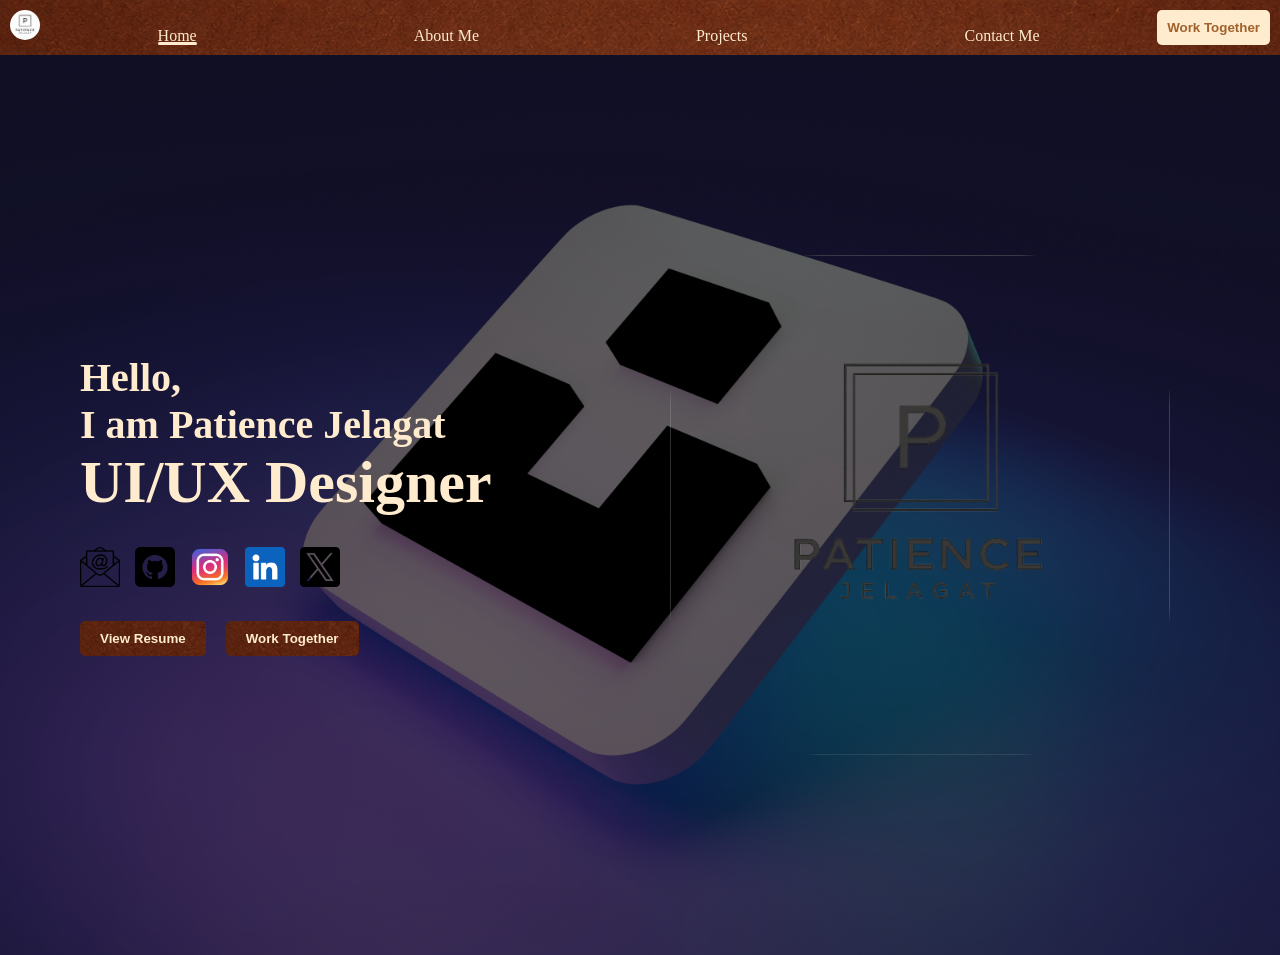
==== commit ce627ef9: "Deployment attempt 3" ====
--- a/index.html
+++ b/index.html
@@ -4,7 +4,7 @@
     <meta charset="UTF-8">
     <meta name="viewport" content="width=device-width, initial-scale=1.0">
     <title>Digital Creator-Portfolio Template </title>
-    <link rel="stylesheet" href="/css/style.css">
+    <link rel="stylesheet" href="/style.css">
     <link rel="icon" href="/images/inspos/logo.png">
 </head>
 <body>
@@ -373,8 +373,8 @@
     </div>
     
 
-     <script src="/js/script.js"></script>
-    <script src="/js/form.js"></script>
+     <script src="/script.js"></script>
+    <script src="/form.js"></script>
 
 
 
--- a/style.css
+++ b/style.css
@@ -0,0 +1,816 @@
+*{
+    padding: 0;
+    margin: 0;
+    box-sizing: border-box;
+}
+body{
+    background: url(/images/inspos/muhammad-asyfaul-_eqdJnXZz1I-unsplash.jpg);
+    background-size: cover;
+    background-position: center;
+}
+/* NAV BAR */
+.navImage{
+    background: url(/images/inspos/logo.png);
+    background-size:cover ;
+    background-position: center;
+    height: 30px;
+    width: 30px;
+    border-radius: 150px;
+    font-family: Georgia, 'Times New Roman', Times, serif;
+}
+
+nav{
+    background: url(/images/inspos/Textured\ brown\ background.png);
+    display: flex;
+    padding: 10px;
+    justify-content: space-between;
+    position: sticky;
+    top: 0;
+    left: 0;
+    width: 100%;
+    z-index: 1000;
+}
+
+.navLinks{
+    display: flex;
+    position: relative;
+    justify-content: space-between;
+    align-items: end;
+    width:70%;
+}
+
+.navLink{
+    position: relative;
+    text-decoration: none;
+    color: blanchedalmond;
+    transition: 0.1s;
+}
+
+.navLink:hover{
+    color: white;
+}
+
+.navLink:active{
+    opacity: 0.6;
+}
+
+#work{
+    padding: 10px;
+    border: none;
+    border-radius: 5px;
+    background-color: blanchedalmond;
+    color:  rgba(136, 63, 4, 0.8);
+    font-weight: bold;
+    transition: 0.2s;
+    cursor: pointer; 
+}
+
+#work:hover{
+    transform: translateY(-5px);
+    box-shadow: 3px 6px 10px black;
+    color: rgb(136, 63, 4) ;
+}
+
+#work:active{
+    opacity: 0.5;
+}
+
+.menuBtn{
+    background: none;
+    border: none;
+    font-size: 1.5rem;
+    font-weight: bold;
+    color: floralwhite;
+    display: none;
+}
+
+
+/* STYLING THE UNDERLINE */
+.underline{
+    position: absolute;
+    height: 3px;
+    width: 0px;
+    background-color: blanchedalmond;
+    border-radius: 10px;
+    transition: 0.4s ease;
+}
+
+
+/* HOMEPAGE */
+.mediaLinks img{
+    height: 40px;
+    width: 40px;
+}
+
+#home{
+   display: flex;
+   justify-content: center;
+   align-items: center;
+   flex-direction: row-reverse;
+   min-height: 100vh;
+   gap: 40px;
+   padding: 60px;
+   overflow: hidden;
+   background:
+    linear-gradient(
+        rgba(0,0,0,0.6),
+        rgba(0,0,0,0.6)
+    ),
+
+    url("/images/inspos/muhammad-asyfaul-_eqdJnXZz1I-unsplash.jpg");
+
+    background-size: cover;
+    background-position: left;
+
+}
+
+.homeImage{
+    flex: 1;
+}
+
+.homeImage img{
+    width: 100%;
+    max-width: 500px;
+    height: auto;
+    display: block;
+    object-fit: fill;
+    border-radius: 150px;
+}
+
+#summary{
+    flex: 1;
+    padding-left: 20px;
+    display: flex;
+    flex-direction: column;
+    justify-content: center;
+    gap: 30px;
+
+}
+
+.text {
+    font-weight: 600;
+    font-size: 40px;
+    color: blanchedalmond;
+}
+
+.mediaLinks{
+    display: flex;
+    gap: 15px;
+
+}
+
+.mediaLinks img:hover{
+    transition: 0.3s;
+    filter: drop-shadow(0 0 15px white);
+}
+
+.buttons{
+    display: flex;
+}
+
+.buttons button{
+    background: url(/images/inspos/Textured\ brown\ background.png);
+    color: blanchedalmond;
+    padding: 10px 20px;
+    margin-right: 20px;
+    border: none;
+    font-weight: bold;
+    border-radius: 5px;
+    cursor: pointer;
+    transition: 0.3s;
+}
+
+
+.buttons button:hover{
+    color: white;
+    transform: translateY(-5px);
+    box-shadow: 3px 6px 9px black;
+
+}
+
+.buttons button:active{
+    opacity: 0.5;
+}
+
+
+:root{
+    --cream: blanchedalmond;
+    --white: floralwhite;
+    --brown: rgb(136, 63, 4);
+}
+
+
+/* ABOUT PAGE CONTAINER */
+
+#aboutMe{
+    min-height: 100vh;
+
+    background:
+    linear-gradient(
+        rgba(0,0,0,0.6),
+        rgba(0,0,0,0.6)
+    ),
+
+    url("/images/inspos/muhammad-asyfaul-_eqdJnXZz1I-unsplash.jpg");
+
+    background-size: cover;
+    background-position: center;
+    padding: 40px;
+
+    display: flex;
+
+    gap: 30px;
+
+    align-items: stretch;
+
+
+}
+
+/* SECTION LAYOUT */
+
+#aboutMe section{
+
+    background: rgba(255,255,255,0.08);
+
+    backdrop-filter: blur(10px);
+
+    -webkit-backdrop-filter: blur(10px);
+
+    border: 1px solid rgba(255,255,255,0.15);
+
+    border-radius: 20px;
+
+    padding: 40px;
+
+    box-shadow: 0 8px 25px rgba(0,0,0,0.25);
+
+    transition:
+    transform 0.35s ease,
+    box-shadow 0.35s ease;
+
+    color: floralwhite;
+
+    flex: 1;
+}
+
+/* HOVER EFFECT */
+
+#aboutMe section:hover{
+
+    transform: translateY(-12px);
+
+    box-shadow:
+    0 15px 35px rgba(0,0,0,0.45);
+
+}
+
+
+/* HERO SECTION */
+
+.aboutHero{
+
+    display: flex;
+
+    flex-direction: column;
+
+    justify-content: center;
+}
+
+.aboutHero h1{
+
+    font-size: 3.5rem;
+
+    margin-bottom: 20px;
+
+    text-align: left;
+}
+
+.aboutHero p{
+
+    line-height: 1.8;
+
+    margin-bottom: 20px;
+
+    color: rgba(255,255,255,0.85);
+}
+
+/* BUTTONS */
+
+.aboutBtns{
+
+    display: flex;
+
+    gap: 15px;
+
+    flex-wrap: wrap;
+}
+
+.aboutBtns button{
+
+    padding: 12px 20px;
+
+    border: none;
+
+    border-radius: 8px;
+
+    cursor: pointer;
+
+    background: url(/images/inspos/Textured\ brown\ background.png);
+
+    color: blanchedalmond;
+
+    font-weight: bold;
+
+    transition: 0.3s;
+}
+
+.aboutBtns button:hover{
+
+    color: white;
+    box-shadow: 0 8px 20px black;
+}
+
+/* JOURNEY */
+
+.journey h2,
+.skillsSection h2{
+
+    margin-bottom: 25px;
+
+    font-size: 2rem;
+}
+
+.journey p{
+
+    line-height: 1.8;
+
+    margin-bottom: 15px;
+
+    color: rgba(255,255,255,0.85);
+}
+
+/* SKILLS */
+
+.skillsGrid{
+
+    display: grid;
+
+    grid-template-columns:
+    repeat(auto-fit,minmax(140px,1fr));
+
+    gap: 20px;
+}
+
+.skillCard{
+
+    background: rgba(255,255,255,0.12);
+
+    border: 1px solid rgba(255,255,255,0.15);
+
+    padding: 20px;
+
+    border-radius: 15px;
+
+    text-align: center;
+
+    font-weight: bold;
+
+    transition:
+    transform 0.3s ease,
+    box-shadow 0.3s ease;
+
+    color: floralwhite;
+}
+
+.skillCard:hover{
+
+    transform: translateY(-8px);
+
+    box-shadow:
+    0 10px 25px rgba(0,0,0,0.4);
+
+}
+
+/* RESPONSIVE */
+
+@media(max-width:950px){
+
+    #aboutMe{
+
+        flex-direction: column;
+    }
+
+    .aboutHero h1{
+
+        font-size: 2.8rem;
+    }
+
+}
+
+/* PROJECTS PAGE */
+
+#projectsPage{
+
+    min-height: 100vh;
+
+    padding: 140px 60px 60px;
+
+    background:
+
+    linear-gradient(
+        rgba(0,0,0,0.7),
+        rgba(0,0,0,0.7)
+    ),
+
+    url("/images/inspos/muhammad-asyfaul-_eqdJnXZz1I-unsplash.jpg");
+
+    background-size: cover;
+
+    background-position: center;
+}
+
+/* TITLE */
+
+.projectsTitle{
+
+    color: floralwhite;
+
+    font-size: 4rem;
+
+    margin-bottom: 60px;
+
+    text-align: center;
+}
+
+/* PROJECT GRID */
+
+.projectsContainer{
+
+    display: grid;
+
+    grid-template-columns:
+    repeat(auto-fit,minmax(320px,1fr));
+
+    gap: 40px;
+}
+
+/* GLASS CARDS */
+
+.projectCard{
+
+    background: rgba(255,255,255,0.08);
+
+    backdrop-filter: blur(10px);
+
+    -webkit-backdrop-filter: blur(10px);
+
+    border: 1px solid rgba(255,255,255,0.15);
+
+    border-radius: 25px;
+
+    overflow: hidden;
+
+    box-shadow:
+    0 8px 25px rgba(0,0,0,0.3);
+
+    transition:
+    transform 0.35s ease,
+    box-shadow 0.35s ease;
+}
+
+/* HOVER EFFECT */
+
+.projectCard:hover{
+
+    transform: translateY(-12px);
+
+    box-shadow:
+    0 18px 40px rgba(0,0,0,0.5);
+}
+
+/* IMAGES */
+
+.projectCard img{
+
+    width: 100%;
+
+    height: 240px;
+
+    object-fit: cover;
+}
+
+/* CONTENT */
+
+.projectInfo{
+
+    padding: 30px;
+
+    color: floralwhite;
+}
+
+.projectInfo h2{
+
+    margin-bottom: 20px;
+
+    font-size: 2rem;
+}
+
+.projectInfo p{
+
+    line-height: 1.8;
+
+    margin-bottom: 25px;
+
+    color: rgba(255,255,255,0.85);
+}
+
+/* TECH STACK */
+
+.stack{
+
+    display: flex;
+
+    flex-wrap: wrap;
+
+    gap: 10px;
+
+    margin-bottom: 25px;
+}
+
+.stack span{
+
+    background: rgba(255,255,255,0.12);
+
+    border: 1px solid rgba(255,255,255,0.15);
+
+    padding: 8px 14px;
+
+    border-radius: 30px;
+
+    font-size: 14px;
+}
+
+/* BUTTONS */
+
+.projectBtns{
+
+    display: flex;
+
+    gap: 15px;
+
+    flex-wrap: wrap;
+}
+
+.projectBtns a{
+
+    text-decoration: none;
+
+    padding: 10px 20px;
+
+    border-radius: 10px;
+
+    background: url(/images/inspos/Textured\ brown\ background.png);
+
+    color: blanchedalmond;
+
+    font-weight: bold;
+    box-shadow:
+    0 10px 20px rgba(0,0,0,0.35);
+
+    transition:
+    transform 0.3s ease,
+    box-shadow 0.3s ease;
+}
+
+.projectBtns a:hover{
+
+    color: white;
+    box-shadow: 5px 10px 20px black;
+}
+
+/* MOBILE */
+
+@media(max-width:768px){
+
+    #projectsPage{
+
+        padding: 120px 20px 40px;
+    }
+
+    .projectsTitle{
+
+        font-size: 3rem;
+    }
+}
+
+
+/*CONTACT FORM*/
+#contact{
+    min-height: 100VH;
+    background-image: url(/images/inspos/Textured\ brown\ background.png);
+    padding-top: 2em;
+}
+
+#contactNav{
+    box-shadow: none;
+}
+
+#contact h1{
+    margin-bottom: 20px;
+    text-align: center;
+    color: floralwhite;
+}
+.options{
+    display: flex;
+    justify-content: center;
+    gap: 60px;
+    padding: 10px;
+    
+}
+@media(max-width:500px){
+    .options{
+        flex-direction: column-reverse;
+    }
+}
+.icons{
+    display: flex;
+    flex-direction: column;
+    gap: 20px;
+    color: floralwhite;
+}
+.icons ul li{
+    list-style: none;
+    margin: 10px;
+    color: black;
+}
+.icons h2{
+    text-decoration: underline;
+}
+.icons img{
+    max-height: 40px;
+    max-width: 40px;
+    margin-right: 5px;
+}
+.icons a{
+    text-decoration: none;
+    color: floralwhite;
+    transition: 0.3s;
+}
+.icons a:hover{
+    text-shadow: 4px 6px 12px aliceblue;
+    text-decoration: underline;
+
+}
+.icons a:active{
+    transition: 0.1s;
+    color: black;
+
+}
+form{
+    display: flex;
+    flex-direction: column;
+    gap: 15px;
+    background-color: blanchedalmond;
+    padding: 20px;
+    border-radius: 3px;
+    box-shadow: 4px 8px 16px;
+    
+}
+form input{
+    max-width: 300px;
+    padding: 8px;
+    border: 1px solid black;
+}
+textarea{
+    max-width: 350px;
+    min-height: 150px ;
+    padding: 5px;
+}
+#submitBtn{
+    max-width: 60px;
+    padding: 8px;
+    cursor: pointer;
+    color: floralwhite;
+    background: url(/images/inspos/Textured\ brown\ background.png );
+    border: none;
+    border-radius: 2px;
+    transition: 0.3s;
+    align-self: flex-end;
+}
+#submitBtn:hover{
+    box-shadow: 3px 5px 9px black;
+}
+#submitBtn:active{
+    transition: 0.1s;
+    opacity: 0.5;
+}
+input:focus,
+textarea:focus{
+
+    outline: none;
+
+    border: 1px solid rgb(181, 92, 92);
+
+    box-shadow: 0 0 10px rgba(181, 92, 92, 0.4);
+
+}
+
+
+/* FOR PAGE TRANSITIONS */
+
+/* Only one page on display at time */
+.page{
+    display: none;
+    width: 100%;
+}
+
+.page.activePage{
+    display: block;
+}
+
+.pageContent{
+    opacity: 1;
+    transform: translateX(0);
+    transition: 0.7s ease;
+}
+
+/* left and right entry */
+.fromLeft{
+    transform: translateX(-120px);
+    opacity: 1;
+}
+
+.fromRight{
+    transform: translateX(120px);
+    opacity: 1;
+}
+
+/* visible state */
+.showPage{
+    transform: translateX(0);
+    opacity: 1;
+}
+
+
+
+
+
+/* STOPS MENU FROM APPEARING IN LARGER SCREENS */
+ .mobileMenu{
+    display: none ;
+ }
+
+/* NAVIGATION RESPONSIVENESS ON SMALL SCREENS */
+@media(max-width:600px){
+    html{
+        scroll-behavior: smooth;
+    }
+    .navImage{
+        display: none;
+    }
+    nav{
+        padding:5px;
+        
+    }
+    nav #work{
+        display: none;
+    }
+    nav #hide{
+        display: none;
+    }
+    nav a{
+        margin: 5px;
+    }
+    .menuBtn{
+        display: block;
+    }
+
+    /* OVERRIDING TRANSITIONS FOR SMALLER SCREENS */
+    .page{
+        display: block;
+        width: 100%;
+    }
+    
+
+    /* STYLING THE MENU */
+    .mobileMenu{
+        position: fixed;
+        top: 0;
+        left: -300px;
+        min-width: 150px;
+        height: 100vh;
+        display: flex;
+        flex-direction: column;
+        gap: 20px;
+        padding: 100px 30px;
+        transition: 0.3s ease;
+        z-index: 999;
+        background: url(/images/inspos/Textured\ brown\ background.png);
+    }
+
+    .mobileMenu.open{
+        left: 0;
+    }
+}
+
+
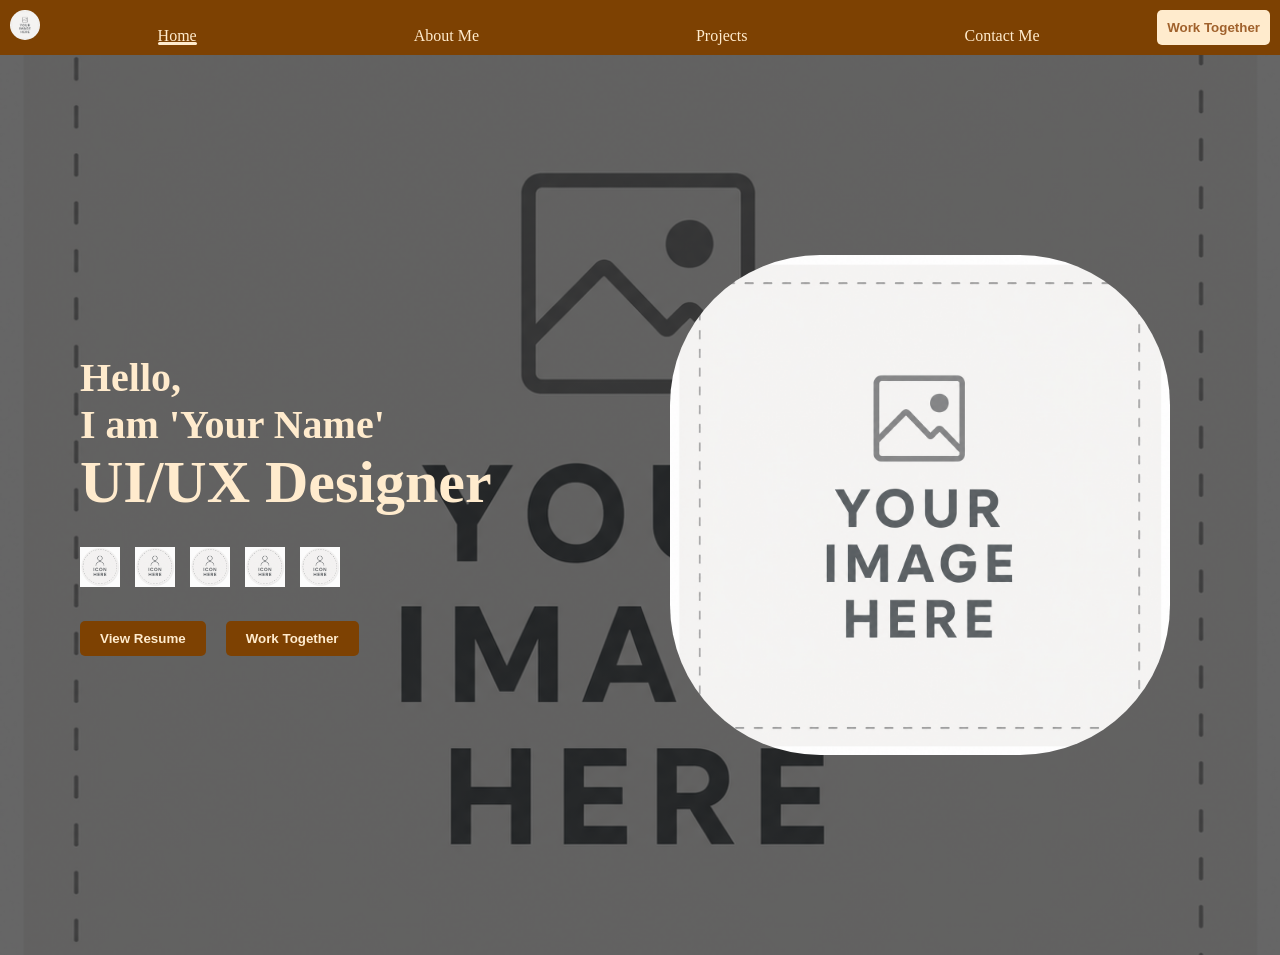
==== commit 4289d14c: "Template" ====
--- a/index.html
+++ b/index.html
@@ -3,14 +3,14 @@
 <head>
     <meta charset="UTF-8">
     <meta name="viewport" content="width=device-width, initial-scale=1.0">
-    <title>Digital Creator-Portfolio Template </title>
-    <link rel="stylesheet" href="/style.css">
-    <link rel="icon" href="/images/inspos/logo.png">
+    <title>Portfolio Template </title>
+    <link rel="stylesheet" href="./css/style.css">
+    <link rel="icon" href=""> <!-- INSERT FAVICON HERE-->
 </head>
 <body>
     
     <div class="container">
-<!--Just the nav-bar contents-->
+<!--NAVBAR CONTENTS-->
         <nav>
 
             <div class="navImage"></div>
@@ -36,8 +36,6 @@
 <!--HOMEPAGE SECTION-->
 
 
-
-
          <div class="page activePage">
 
 
@@ -45,7 +43,8 @@
 
             <div class="homeImage">
 
-              <img src="/images/inspos/watermark.png" alt="">
+                <!--INSERT HOMEPAGE IMAGE HERE -->
+               <img src="./images/image placeholder.png" alt="">   
 
             </div>
 
@@ -53,17 +52,18 @@
 
                 <div class="text">
                    <p>Hello,</p>
-                   <p>I am <span>Patience Jelagat</span></p>
+                   <p>I am <span>'Your Name'</span></p>
                    <h1>UI/UX Designer</h1>
                 </div>
 
                 <div class="mediaLinks">
                     
-                    <a target="_blank" href="mailto:patiencejelagatt@gmail.com"><img src="/images/icons/email.png" alt=""></a>
-                    <a target="_blank" href="https://github.com/P-Jelagat"><img src="/images/icons/github.png" alt=""></a>
-                    <a target="_blank" href="https://www.instagram.com/patience.jelagat"><img src="/images/icons/instagram (1).png" alt=""></a>
-                    <a target="_blank" href="https://www.linkedin.com/in/patience-jelagat-5632aa348/"><img src="/images/icons/linkedin.png" alt=""></a>
-                    <a target="_blank" href="https://x.com/PJelagat617"><img src="/images/icons/twitter.png" alt=""></a>
+                    <!-- INSERT MEDIA ICONS HERE -->
+                    <a target="_blank" href=""><img src="./images/icon placeholder.png" alt=""></a>
+                    <a target="_blank" href=""><img src="./images/icon placeholder.png" alt=""></a>
+                    <a target="_blank" href=""><img src="./images/icon placeholder.png" alt=""></a>
+                    <a target="_blank" href=""><img src="./images/icon placeholder.png" alt=""></a>
+                    <a target="_blank" href=""><img src="./images/icon placeholder.png" alt=""></a>
                 </div>
                 <div class="buttons">
                     <button id="view">View Resume</button>
@@ -176,8 +176,9 @@
 
             <section class="projectCard">
 
+                <!-- PROJECT SCREENSHOT HERE -->
                 <img
-                src="/images/inspos/muhammad-asyfaul-_eqdJnXZz1I-unsplash.jpg"
+                src="./images/icon placeholder.png"
                 alt="">
 
                 <div class="projectInfo">
@@ -203,6 +204,7 @@
 
                     <div class="projectBtns">
 
+                        <!-- LIVE LINK AND REPO LINK -->
                         <a href="">
                             Live Demo
                         </a>
@@ -221,8 +223,9 @@
 
             <section class="projectCard" >
 
+                <!-- PROJECT SCREENSHOT HERE -->
                 <img
-                src="/images/inspos/Textured brown background.png"
+                src="./images/icon placeholder.png"
                 alt="">
 
                 <div class="projectInfo">
@@ -246,6 +249,7 @@
 
                     <div class="projectBtns">
 
+                        <!-- LIVE LINK AND REPO LINK -->
                         <a href="">
                             Live Demo
                         </a>
@@ -264,8 +268,9 @@
 
             <section class="projectCard">
 
+                <!-- PROJECT SCREENSHOT HERE -->
                 <img
-                src="/images/inspos/muhammad-asyfaul-_eqdJnXZz1I-unsplash.jpg"
+                src="./images/icon placeholder.png"
                 alt="">
 
                 <div class="projectInfo">
@@ -328,16 +333,16 @@
                       <h2>My Socials</h2>
              <ul>
                 <li>
-                    <a href="mailto:patiencejelagatt@gmail.com" target="_blank"><img src="/images/icons/email.png" alt="">Email </a>
+                    <a href="" target="_blank"><img src="/images/icon placeholder.png" alt="">Email </a>
              </li>
 
-                <li><a href="https://x.com/PJelagat617" target="_blank"><img src="/images/icons/twitter.png" alt="">X </a></li>
-
-                <li><a href="https://www.instagram.com/patience.jelagat" target="_blank"><img src="/images/icons/instagram (1).png" alt="">Instagram </a></li>
-
-                <li><a href="https://www.linkedin.com/in/patience-jelagat-5632aa348/" target="_blank"><img src="/images/icons/linkedin.png" alt="">LinkedIn </a></li>
-
-                <li><a href="https://github.com/P-Jelagat" target="_blank"> <img src="/images/icons/github.png" alt="">GitHub</a></li>
+                <li><a href="" target="_blank"><img src="/images/icon placeholder.png" alt="">X </a></li>
+
+                <li><a href="" target="_blank"><img src="/images/icon placeholder.png" alt="">Instagram </a></li>
+
+                <li><a href="" target="_blank"><img src="/images/icon placeholder.png" alt="">LinkedIn </a></li>
+
+                <li><a href="" target="_blank"> <img src="/images/icon placeholder.png" alt="">GitHub</a></li>
 
              </ul>
                 
@@ -373,8 +378,8 @@
     </div>
     
 
-     <script src="/script.js"></script>
-    <script src="/form.js"></script>
+     <script src="/js/script.js"></script>
+    <script src="/js/form.js"></script>
 
 
 
--- a/css/style.css
+++ b/css/style.css
@@ -0,0 +1,845 @@
+*{
+    padding: 0;
+    margin: 0;
+    box-sizing: border-box;
+}
+body{
+    background: url(/images/image\ placeholder.png);
+    background-size: cover;
+    background-position: center;
+    overflow-x: hidden;
+}
+/* NAV BAR */
+.navImage{
+    background: url(/images/image\ placeholder.png);
+    background-size:cover ;
+    background-position: center;
+    height: 30px;
+    width: 30px;
+    border-radius: 150px;
+    font-family: Georgia, 'Times New Roman', Times, serif;
+}
+
+nav{
+    background: rgb(125, 65, 2);
+    display: flex;
+    padding: 10px;
+    justify-content: space-between;
+    position: sticky;
+    top: 0;
+    left: 0;
+    width: 100%;
+    z-index: 1000;
+}
+
+.navLinks{
+    display: flex;
+    position: relative;
+    justify-content: space-between;
+    align-items: end;
+    width:70%;
+}
+
+.navLink{
+    position: relative;
+    text-decoration: none;
+    color: blanchedalmond;
+    transition: 0.1s;
+}
+
+.navLink:hover{
+    color: white;
+}
+
+.navLink:active{
+    opacity: 0.6;
+}
+
+#work{
+    padding: 10px;
+    border: none;
+    border-radius: 5px;
+    background-color: blanchedalmond;
+    color:  rgba(136, 63, 4, 0.8);
+    font-weight: bold;
+    transition: 0.2s;
+    cursor: pointer; 
+}
+
+#work:hover{
+    transform: translateY(-5px);
+    box-shadow: 3px 6px 10px black;
+    color: rgb(136, 63, 4) ;
+}
+
+#work:active{
+    opacity: 0.5;
+}
+
+.menuBtn{
+    background: none;
+    border: none;
+    font-size: 1.5rem;
+    font-weight: bold;
+    color: floralwhite;
+    display: none;
+}
+
+
+
+/* STYLING THE UNDERLINE */
+.underline{
+    position: absolute;
+    height: 3px;
+    width: 0px;
+    background-color: blanchedalmond;
+    border-radius: 10px;
+    transition: 0.4s ease;
+}
+
+.pageContent{
+    min-width: 100vw;
+}
+
+
+/* HOMEPAGE */
+.mediaLinks img{
+    height: 40px;
+    width: 40px;
+}
+
+#home{
+   display: flex;
+   justify-content: center;
+   align-items: center;
+   flex-direction: row-reverse;
+   min-height: 100vh;
+   gap: 40px;
+   padding: 60px;
+   overflow: hidden;
+   background:
+    linear-gradient(
+        rgba(0,0,0,0.6),
+        rgba(0,0,0,0.6)
+    ),
+
+    url("/images/image\ placeholder.png");
+
+    background-size: cover;
+    background-position: left;
+
+}
+
+.homeImage{
+    flex: 1;
+}
+
+.homeImage img{
+    width: 100%;
+    max-width: 500px;
+    height: auto;
+    display: block;
+    object-fit: fill;
+    border-radius: 150px;
+}
+
+#summary{
+    flex: 1;
+    padding-left: 20px;
+    display: flex;
+    flex-direction: column;
+    justify-content: center;
+    gap: 30px;
+
+}
+
+.text {
+    font-weight: 600;
+    font-size: 40px;
+    color: blanchedalmond;
+}
+
+.mediaLinks{
+    display: flex;
+    gap: 15px;
+
+}
+
+.mediaLinks img:hover{
+    transition: 0.3s;
+    filter: drop-shadow(0 0 15px white);
+}
+
+.buttons{
+    display: flex;
+}
+
+.buttons button{
+    background: rgb(125, 65, 2);
+    color: blanchedalmond;
+    padding: 10px 20px;
+    margin-right: 20px;
+    border: none;
+    font-weight: bold;
+    border-radius: 5px;
+    cursor: pointer;
+    transition: 0.3s;
+}
+
+
+.buttons button:hover{
+    color: white;
+    transform: translateY(-5px);
+    box-shadow: 3px 6px 9px black;
+
+}
+
+.buttons button:active{
+    opacity: 0.5;
+}
+
+@media(max-width:500px){
+    /* HOMEPAGE MOBILE RESPONSIVENESS */
+    #homeImage{
+        display: none;
+    }
+    #summary h1{
+        font-size: 1.5em;
+    }
+}
+
+
+:root{
+    --cream: blanchedalmond;
+    --white: floralwhite;
+    --brown: rgb(136, 63, 4);
+}
+
+
+/* ABOUT PAGE CONTAINER */
+
+#aboutMe{
+    min-height: 100vh;
+
+    background:
+    linear-gradient(
+        rgba(0,0,0,0.6),
+        rgba(0,0,0,0.6)
+    ),
+
+    url("/images/image\ placeholder.png");
+
+    background-size: cover;
+    background-position: center;
+    padding: 40px;
+
+    display: flex;
+
+    gap: 30px;
+
+    align-items: stretch;
+
+
+}
+
+/* SECTION LAYOUT */
+
+#aboutMe section{
+
+    background: rgba(255,255,255,0.08);
+
+    backdrop-filter: blur(10px);
+
+    -webkit-backdrop-filter: blur(10px);
+
+    border: 1px solid rgba(255,255,255,0.15);
+
+    border-radius: 20px;
+
+    padding: 40px;
+
+    box-shadow: 0 8px 25px rgba(0,0,0,0.25);
+
+    transition:
+    transform 0.35s ease,
+    box-shadow 0.35s ease;
+
+    color: floralwhite;
+
+    flex: 1;
+}
+
+/* HOVER EFFECT */
+
+#aboutMe section:hover{
+
+    transform: translateY(-12px);
+
+    box-shadow:
+    0 15px 35px rgba(0,0,0,0.45);
+
+}
+
+
+/* HERO SECTION */
+
+.aboutHero{
+
+    display: flex;
+
+    flex-direction: column;
+
+    justify-content: center;
+}
+
+.aboutHero h1{
+
+    font-size: 3.5rem;
+
+    margin-bottom: 20px;
+
+    text-align: left;
+}
+
+.aboutHero p{
+
+    line-height: 1.8;
+
+    margin-bottom: 20px;
+
+    color: rgba(255,255,255,0.85);
+}
+
+/* BUTTONS */
+
+.aboutBtns{
+
+    display: flex;
+
+    gap: 15px;
+
+    flex-wrap: wrap;
+}
+
+.aboutBtns button{
+
+    padding: 12px 20px;
+
+    border: none;
+
+    border-radius: 8px;
+
+    cursor: pointer;
+
+    background: rgb(125, 65, 2);
+
+    color: blanchedalmond;
+
+    font-weight: bold;
+
+    transition: 0.3s;
+}
+
+.aboutBtns button:hover{
+
+    color: white;
+    box-shadow: 0 8px 20px black;
+}
+
+/* JOURNEY */
+
+.journey h2,
+.skillsSection h2{
+
+    margin-bottom: 25px;
+
+    font-size: 2rem;
+}
+
+.journey p{
+
+    line-height: 1.8;
+
+    margin-bottom: 15px;
+
+    color: rgba(255,255,255,0.85);
+}
+
+/* SKILLS */
+
+.skillsGrid{
+
+    display: grid;
+
+    grid-template-columns:
+    repeat(auto-fit,minmax(140px,1fr));
+
+    gap: 20px;
+}
+
+.skillCard{
+
+    background: rgba(255,255,255,0.12);
+
+    border: 1px solid rgba(255,255,255,0.15);
+
+    padding: 20px;
+
+    border-radius: 15px;
+
+    text-align: center;
+
+    font-weight: bold;
+
+    transition:
+    transform 0.3s ease,
+    box-shadow 0.3s ease;
+
+    color: floralwhite;
+}
+
+.skillCard:hover{
+
+    transform: translateY(-8px);
+
+    box-shadow:
+    0 10px 25px rgba(0,0,0,0.4);
+
+}
+
+/* RESPONSIVENESS */
+
+@media(max-width: 950px){
+
+    #aboutMe{
+
+        flex-direction: column;
+    }
+
+    .aboutHero h1{
+
+        font-size: 2.8rem;
+    }
+
+}
+
+/* PROJECTS PAGE */
+
+#projectsPage{
+
+    min-height: 100vh;
+
+    padding: 140px 60px 60px;
+
+    background:
+
+    linear-gradient(
+        rgba(0,0,0,0.7),
+        rgba(0,0,0,0.7)
+    ),
+
+    url("/images/image\ placeholder.png");
+
+    background-size: cover;
+
+    background-position: center;
+}
+
+/* TITLE */
+
+.projectsTitle{
+
+    color: floralwhite;
+
+    font-size: 4rem;
+
+    margin-bottom: 60px;
+
+    text-align: center;
+}
+
+/* PROJECT GRID */
+
+.projectsContainer{
+
+    display: grid;
+
+    grid-template-columns:
+    repeat(auto-fit,minmax(320px,1fr));
+
+    gap: 40px;
+}
+
+/* GLASS CARDS */
+
+.projectCard{
+
+    background: rgba(255,255,255,0.08);
+
+    backdrop-filter: blur(10px);
+
+    -webkit-backdrop-filter: blur(10px);
+
+    border: 1px solid rgba(255,255,255,0.15);
+
+    border-radius: 25px;
+
+    overflow: hidden;
+
+    box-shadow:
+    0 8px 25px rgba(0,0,0,0.3);
+
+    transition:
+    transform 0.35s ease,
+    box-shadow 0.35s ease;
+}
+
+/* HOVER EFFECT */
+
+.projectCard:hover{
+
+    transform: translateY(-12px);
+
+    box-shadow:
+    0 18px 40px rgba(0,0,0,0.5);
+}
+
+/* IMAGES */
+
+.projectCard img{
+
+    width: 100%;
+
+    height: 240px;
+
+    object-fit: cover;
+}
+
+/* CONTENT */
+
+.projectInfo{
+
+    padding: 30px;
+
+    color: floralwhite;
+}
+
+.projectInfo h2{
+
+    margin-bottom: 20px;
+
+    font-size: 2rem;
+}
+
+.projectInfo p{
+
+    line-height: 1.8;
+
+    margin-bottom: 25px;
+
+    color: rgba(255,255,255,0.85);
+}
+
+/* TECH STACK */
+
+.stack{
+
+    display: flex;
+
+    flex-wrap: wrap;
+
+    gap: 10px;
+
+    margin-bottom: 25px;
+}
+
+.stack span{
+
+    background: rgba(255,255,255,0.12);
+
+    border: 1px solid rgba(255,255,255,0.15);
+
+    padding: 8px 14px;
+
+    border-radius: 30px;
+
+    font-size: 14px;
+}
+
+/* BUTTONS */
+
+.projectBtns{
+
+    display: flex;
+
+    gap: 15px;
+
+    flex-wrap: wrap;
+}
+
+.projectBtns a{
+
+    text-decoration: none;
+
+    padding: 10px 20px;
+
+    border-radius: 10px;
+
+    background: rgb(125, 65, 2);
+
+    color: blanchedalmond;
+
+    font-weight: bold;
+    box-shadow:
+    0 10px 20px rgba(0,0,0,0.35);
+
+    transition:
+    transform 0.3s ease,
+    box-shadow 0.3s ease;
+}
+
+.projectBtns a:hover{
+
+    color: white;
+    box-shadow: 5px 10px 20px black;
+}
+
+/* MOBILE RESPONSIVENESS */
+
+@media(max-width:600px){
+
+    #projectsPage{
+
+        padding: 120px 20px 40px;
+    }
+
+    .projectsTitle{
+
+        font-size: 3rem;
+    }
+    /* .projectCard{
+        width: 280px;
+    } */
+    .projectsContainer{
+    grid-template-columns:
+    repeat(auto-fit,minmax(250px,1fr));
+}
+ 
+
+}
+
+
+/*CONTACT FORM*/
+#contact{
+    min-height: 100VH;
+    background: rgb(125, 65, 2);
+    padding-top: 2em;
+}
+
+#contactNav{
+    box-shadow: none;
+}
+
+#contact h1{
+    margin-bottom: 20px;
+    text-align: center;
+    color: floralwhite;
+}
+.options{
+    display: flex;
+    justify-content: center;
+    gap: 60px;
+    padding: 10px;
+    
+}
+@media(max-width:500px){
+    .options{
+        flex-direction: column-reverse;
+    }
+}
+.icons{
+    display: flex;
+    flex-direction: column;
+    gap: 20px;
+    color: floralwhite;
+}
+.icons ul li{
+    list-style: none;
+    margin: 10px;
+    color: black;
+}
+.icons h2{
+    text-decoration: underline;
+}
+.icons img{
+    max-height: 40px;
+    max-width: 40px;
+    margin-right: 5px;
+}
+.icons a{
+    text-decoration: none;
+    color: floralwhite;
+    transition: 0.3s;
+}
+.icons a:hover{
+    text-shadow: 4px 6px 12px aliceblue;
+    text-decoration: underline;
+
+}
+.icons a:active{
+    transition: 0.1s;
+    color: black;
+
+}
+form{
+    display: flex;
+    flex-direction: column;
+    gap: 15px;
+    background-color: blanchedalmond;
+    padding: 20px;
+    border-radius: 3px;
+    box-shadow: 4px 8px 16px;
+    
+}
+form input{
+    max-width: 300px;
+    padding: 8px;
+    border: 1px solid black;
+}
+textarea{
+    max-width: 350px;
+    min-height: 150px ;
+    padding: 5px;
+}
+#submitBtn{
+    max-width: 60px;
+    padding: 8px;
+    cursor: pointer;
+    color: floralwhite;
+    background: rgb(125, 65, 2) ;
+    border: none;
+    border-radius: 2px;
+    transition: 0.3s;
+    align-self: flex-end;
+}
+#submitBtn:hover{
+    box-shadow: 3px 5px 9px black;
+}
+#submitBtn:active{
+    transition: 0.1s;
+    opacity: 0.5;
+}
+input:focus,
+textarea:focus{
+
+    outline: none;
+
+    border: 1px solid rgb(181, 92, 92);
+
+    box-shadow: 0 0 10px rgba(181, 92, 92, 0.4);
+
+}
+
+
+/* FOR PAGE TRANSITIONS */
+
+/* Only one page on display at time */
+.page{
+    display: none;
+    width: 100%;
+}
+
+.page.activePage{
+    display: block;
+}
+
+.pageContent{
+    opacity: 1;
+    transform: translateX(0);
+    transition: 0.7s ease;
+}
+
+/* left and right entry */
+.fromLeft{
+    transform: translateX(-120px);
+    opacity: 1;
+}
+
+.fromRight{
+    transform: translateX(120px);
+    opacity: 1;
+}
+
+/* visible state */
+.showPage{
+    transform: translateX(0);
+    opacity: 1;
+}
+
+
+
+
+
+/* STOPS MENU FROM APPEARING IN LARGER SCREENS */
+ .mobileMenu{
+    display: none ;
+ }
+
+/* NAVIGATION RESPONSIVENESS ON SMALL SCREENS */
+@media(max-width:600px){
+    html{
+        scroll-behavior: smooth;
+    }
+    .navImage{
+        display: none;
+    }
+    .underline{
+        display: none;
+    }
+    nav{
+        padding:5px;
+        
+    }
+    nav #work{
+        display: none;
+    }
+    nav #hide{
+        display: none;
+    }
+    nav a{
+        margin: 5px;
+    }
+    .menuBtn{
+        display: block;
+    }
+
+
+    /* OVERRIDING TRANSITIONS FOR SMALLER SCREENS */
+    .page{
+        display: block;
+        width: 100%;
+    }
+    
+
+    /* STYLING THE MENU */
+    .mobileMenu{
+        position: fixed;
+        top: 0;
+        left: -300px;
+        min-width: 150px;
+        height: 100vh;
+        display: flex;
+        flex-direction: column;
+        gap: 20px;
+        padding: 100px 30px;
+        transition: 0.3s ease;
+        z-index: 999;
+        background: rgb(125, 65, 2);
+    }
+
+    .mobileMenu.open{
+        left: 0;
+    }
+}
+
+
